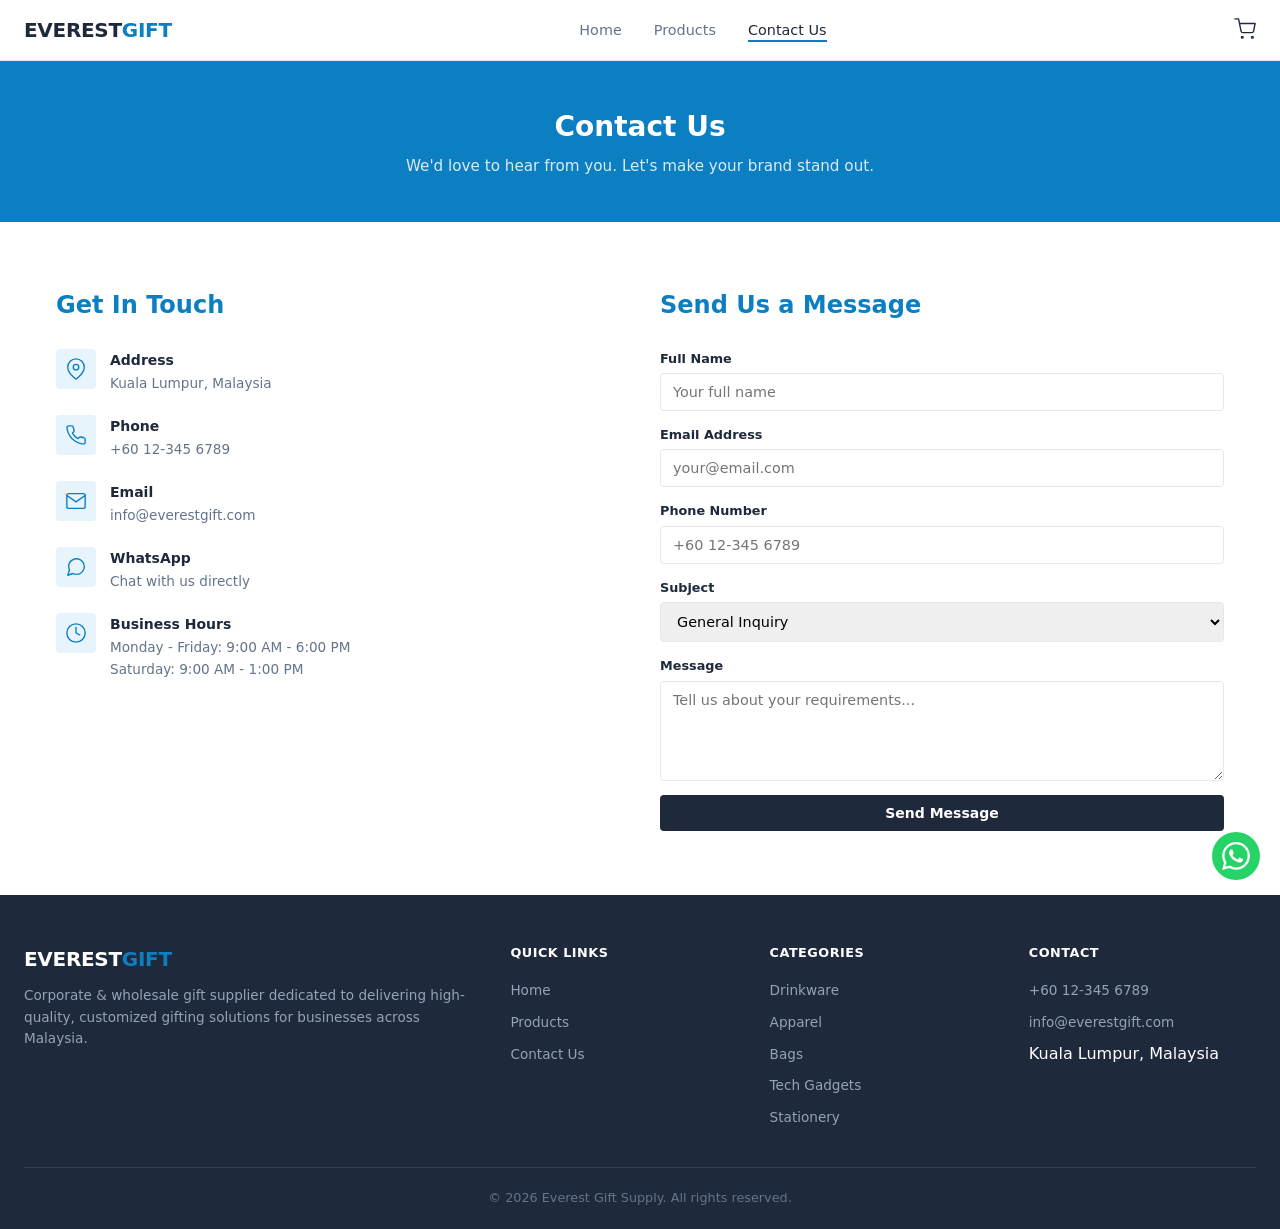
==== contact.html @ d2bbe716 "Initial release: Everest Gift Supply corporate gift website - Homepage with hero slider, about secti" ====
<!DOCTYPE html>
<html lang="en">
<head>
  <meta charset="UTF-8">
  <meta name="viewport" content="width=device-width, initial-scale=1.0">
  <title>Contact Us | Everest Gift Supply</title>
  <meta name="description" content="Get in touch with Everest Gift Supply for corporate gift enquiries, quotations, and custom orders.">
  <link rel="stylesheet" href="css/style.css">
</head>
<body>

  <!-- HEADER -->
  <header class="header">
    <nav class="nav">
      <a href="index.html" class="logo">EVEREST<span>GIFT</span></a>
      <ul class="nav-links" id="navLinks">
        <li><a href="index.html">Home</a></li>
        <li><a href="products.html">Products</a></li>
        <li><a href="contact.html" class="active">Contact Us</a></li>
      </ul>
      <div style="display:flex;align-items:center;gap:16px">
        <button class="cart-icon" aria-label="Quotation List">
          <svg width="22" height="22" viewBox="0 0 24 24" fill="none" stroke="currentColor" stroke-width="1.5" stroke-linecap="round" stroke-linejoin="round"><circle cx="9" cy="21" r="1"/><circle cx="20" cy="21" r="1"/><path d="M1 1h4l2.68 13.39a2 2 0 0 0 2 1.61h9.72a2 2 0 0 0 2-1.61L23 6H6"/></svg>
          <span class="cart-count" style="display:none">0</span>
        </button>
        <button class="hamburger" id="hamburger" aria-label="Menu">
          <span></span><span></span><span></span>
        </button>
      </div>
    </nav>
  </header>

  <!-- PAGE HEADER -->
  <section class="page-header">
    <h1>Contact Us</h1>
    <p>We'd love to hear from you. Let's make your brand stand out.</p>
  </section>

  <!-- CONTACT -->
  <section class="section">
    <div class="container">
      <div class="contact-grid">
        <!-- Contact Info -->
        <div>
          <h2 style="color:var(--primary);margin-bottom:24px">Get In Touch</h2>

          <div class="contact-info-card">
            <div class="icon"><svg width="22" height="22" viewBox="0 0 24 24" fill="none" stroke="var(--primary)" stroke-width="1.5" stroke-linecap="round" stroke-linejoin="round"><path d="M21 10c0 7-9 13-9 13s-9-6-9-13a9 9 0 0 1 18 0z"/><circle cx="12" cy="10" r="3"/></svg></div>
            <div>
              <h4>Address</h4>
              <p>Kuala Lumpur, Malaysia</p>
            </div>
          </div>

          <div class="contact-info-card">
            <div class="icon"><svg width="22" height="22" viewBox="0 0 24 24" fill="none" stroke="var(--primary)" stroke-width="1.5" stroke-linecap="round" stroke-linejoin="round"><path d="M22 16.92v3a2 2 0 0 1-2.18 2 19.79 19.79 0 0 1-8.63-3.07 19.5 19.5 0 0 1-6-6 19.79 19.79 0 0 1-3.07-8.67A2 2 0 0 1 4.11 2h3a2 2 0 0 1 2 1.72 12.84 12.84 0 0 0 .7 2.81 2 2 0 0 1-.45 2.11L8.09 9.91a16 16 0 0 0 6 6l1.27-1.27a2 2 0 0 1 2.11-.45 12.84 12.84 0 0 0 2.81.7A2 2 0 0 1 22 16.92z"/></svg></div>
            <div>
              <h4>Phone</h4>
              <p><a href="tel:+60123456789">+60 12-345 6789</a></p>
            </div>
          </div>

          <div class="contact-info-card">
            <div class="icon"><svg width="22" height="22" viewBox="0 0 24 24" fill="none" stroke="var(--primary)" stroke-width="1.5" stroke-linecap="round" stroke-linejoin="round"><path d="M4 4h16c1.1 0 2 .9 2 2v12c0 1.1-.9 2-2 2H4c-1.1 0-2-.9-2-2V6c0-1.1.9-2 2-2z"/><polyline points="22,6 12,13 2,6"/></svg></div>
            <div>
              <h4>Email</h4>
              <p><a href="mailto:info@everestgift.com">info@everestgift.com</a></p>
            </div>
          </div>

          <div class="contact-info-card">
            <div class="icon"><svg width="22" height="22" viewBox="0 0 24 24" fill="none" stroke="var(--primary)" stroke-width="1.5" stroke-linecap="round" stroke-linejoin="round"><path d="M21 11.5a8.38 8.38 0 0 1-.9 3.8 8.5 8.5 0 0 1-7.6 4.7 8.38 8.38 0 0 1-3.8-.9L3 21l1.9-5.7a8.38 8.38 0 0 1-.9-3.8 8.5 8.5 0 0 1 4.7-7.6 8.38 8.38 0 0 1 3.8-.9h.5a8.48 8.48 0 0 1 8 8v.5z"/></svg></div>
            <div>
              <h4>WhatsApp</h4>
              <p><a href="https://wa.me/60123456789" target="_blank">Chat with us directly</a></p>
            </div>
          </div>

          <div class="contact-info-card">
            <div class="icon"><svg width="22" height="22" viewBox="0 0 24 24" fill="none" stroke="var(--primary)" stroke-width="1.5" stroke-linecap="round" stroke-linejoin="round"><circle cx="12" cy="12" r="10"/><polyline points="12 6 12 12 16 14"/></svg></div>
            <div>
              <h4>Business Hours</h4>
              <p>Monday - Friday: 9:00 AM - 6:00 PM<br>Saturday: 9:00 AM - 1:00 PM</p>
            </div>
          </div>
        </div>

        <!-- Contact Form -->
        <div>
          <h2 style="color:var(--primary);margin-bottom:24px">Send Us a Message</h2>
          <form class="contact-form" id="contactForm" onsubmit="handleContactForm(event)">
            <div class="form-group">
              <label for="name">Full Name</label>
              <input type="text" id="name" placeholder="Your full name" required>
            </div>
            <div class="form-group">
              <label for="email">Email Address</label>
              <input type="email" id="email" placeholder="your@email.com" required>
            </div>
            <div class="form-group">
              <label for="phone">Phone Number</label>
              <input type="tel" id="phone" placeholder="+60 12-345 6789">
            </div>
            <div class="form-group">
              <label for="subject">Subject</label>
              <select id="subject">
                <option value="General Inquiry">General Inquiry</option>
                <option value="Request Quotation">Request Quotation</option>
                <option value="Custom Order">Custom Order</option>
                <option value="Bulk Order">Bulk Order</option>
                <option value="Others">Others</option>
              </select>
            </div>
            <div class="form-group">
              <label for="message">Message</label>
              <textarea id="message" placeholder="Tell us about your requirements..." required></textarea>
            </div>
            <button type="submit" class="btn btn-primary">Send Message</button>
          </form>
        </div>
      </div>
    </div>
  </section>

  <!-- FOOTER -->
  <footer class="footer">
    <div class="footer-grid">
      <div class="footer-brand">
        <div class="logo">EVEREST<span>GIFT</span></div>
        <p>Corporate & wholesale gift supplier dedicated to delivering high-quality, customized gifting solutions for businesses across Malaysia.</p>
      </div>
      <div>
        <h4>Quick Links</h4>
        <ul>
          <li><a href="index.html">Home</a></li>
          <li><a href="products.html">Products</a></li>
          <li><a href="contact.html">Contact Us</a></li>
        </ul>
      </div>
      <div>
        <h4>Categories</h4>
        <ul>
          <li><a href="products.html">Drinkware</a></li>
          <li><a href="products.html">Apparel</a></li>
          <li><a href="products.html">Bags</a></li>
          <li><a href="products.html">Tech Gadgets</a></li>
          <li><a href="products.html">Stationery</a></li>
        </ul>
      </div>
      <div>
        <h4>Contact</h4>
        <ul>
          <li><a href="tel:+60123456789">+60 12-345 6789</a></li>
          <li><a href="mailto:info@everestgift.com">info@everestgift.com</a></li>
          <li>Kuala Lumpur, Malaysia</li>
        </ul>
      </div>
    </div>
    <div class="footer-bottom">
      &copy; 2026 Everest Gift Supply. All rights reserved.
    </div>
  </footer>

  <!-- CART SIDEBAR -->
  <div class="cart-overlay" id="cartOverlay"></div>
  <div class="cart-sidebar" id="cartSidebar">
    <div class="cart-header">
      <h2><svg width="18" height="18" viewBox="0 0 24 24" fill="none" stroke="currentColor" stroke-width="1.5" stroke-linecap="round" stroke-linejoin="round" style="vertical-align:middle;margin-right:6px"><path d="M14 2H6a2 2 0 0 0-2 2v16a2 2 0 0 0 2 2h12a2 2 0 0 0 2-2V8z"/><polyline points="14 2 14 8 20 8"/><line x1="16" y1="13" x2="8" y2="13"/><line x1="16" y1="17" x2="8" y2="17"/><polyline points="10 9 9 9 8 9"/></svg>Quotation List</h2>
      <button class="cart-close" id="cartClose">&times;</button>
    </div>
    <div class="cart-items" id="cartItems"></div>
    <div class="cart-footer" id="cartFooter" style="display:none">
      <div class="cart-total">
        <span>Total Items:</span>
        <span id="cartTotal">0</span>
      </div>
      <button class="btn btn-whatsapp" onclick="sendWhatsApp()"><svg width="16" height="16" viewBox="0 0 24 24" fill="white" style="vertical-align:middle;margin-right:6px"><path d="M17.472 14.382c-.297-.149-1.758-.867-2.03-.967-.273-.099-.471-.148-.67.15-.197.297-.767.966-.94 1.164-.173.199-.347.223-.644.075-.297-.15-1.255-.463-2.39-1.475-.883-.788-1.48-1.761-1.653-2.059-.173-.297-.018-.458.13-.606.134-.133.298-.347.446-.52.149-.174.198-.298.298-.497.099-.198.05-.371-.025-.52-.075-.149-.669-1.612-.916-2.207-.242-.579-.487-.5-.669-.51-.173-.008-.371-.01-.57-.01-.198 0-.52.074-.792.372-.272.297-1.04 1.016-1.04 2.479 0 1.462 1.065 2.875 1.213 3.074.149.198 2.096 3.2 5.077 4.487.709.306 1.262.489 1.694.625.712.227 1.36.195 1.871.118.571-.085 1.758-.719 2.006-1.413.248-.694.248-1.289.173-1.413-.074-.124-.272-.198-.57-.347m-5.421 7.403h-.004a9.87 9.87 0 0 1-5.031-1.378l-.361-.214-3.741.982.998-3.648-.235-.374a9.86 9.86 0 0 1-1.51-5.26c.001-5.45 4.436-9.884 9.888-9.884 2.64 0 5.122 1.03 6.988 2.898a9.825 9.825 0 0 1 2.893 6.994c-.003 5.45-4.437 9.884-9.885 9.884m8.413-18.297A11.815 11.815 0 0 0 12.05 0C5.495 0 .16 5.335.157 11.892c0 2.096.547 4.142 1.588 5.945L.057 24l6.305-1.654a11.882 11.882 0 0 0 5.683 1.448h.005c6.554 0 11.89-5.335 11.893-11.893a11.821 11.821 0 0 0-3.48-8.413z"/></svg>Request via WhatsApp</button>
      <button class="btn btn-download" onclick="downloadQuotation()"><svg width="16" height="16" viewBox="0 0 24 24" fill="none" stroke="white" stroke-width="1.5" stroke-linecap="round" stroke-linejoin="round" style="vertical-align:middle;margin-right:6px"><path d="M21 15v4a2 2 0 0 1-2 2H5a2 2 0 0 1-2-2v-4"/><polyline points="7 10 12 15 17 10"/><line x1="12" y1="15" x2="12" y2="3"/></svg>Download Quotation</button>
    </div>
  </div>

  <!-- WHATSAPP FLOAT -->
  <a href="https://wa.me/60123456789?text=Hi%20Everest%20Gift%20Supply!%20I%20would%20like%20to%20inquire%20about%20your%20corporate%20gifts." class="whatsapp-float" target="_blank" aria-label="Chat on WhatsApp"><svg width="28" height="28" viewBox="0 0 24 24" fill="white"><path d="M17.472 14.382c-.297-.149-1.758-.867-2.03-.967-.273-.099-.471-.148-.67.15-.197.297-.767.966-.94 1.164-.173.199-.347.223-.644.075-.297-.15-1.255-.463-2.39-1.475-.883-.788-1.48-1.761-1.653-2.059-.173-.297-.018-.458.13-.606.134-.133.298-.347.446-.52.149-.174.198-.298.298-.497.099-.198.05-.371-.025-.52-.075-.149-.669-1.612-.916-2.207-.242-.579-.487-.5-.669-.51-.173-.008-.371-.01-.57-.01-.198 0-.52.074-.792.372-.272.297-1.04 1.016-1.04 2.479 0 1.462 1.065 2.875 1.213 3.074.149.198 2.096 3.2 5.077 4.487.709.306 1.262.489 1.694.625.712.227 1.36.195 1.871.118.571-.085 1.758-.719 2.006-1.413.248-.694.248-1.289.173-1.413-.074-.124-.272-.198-.57-.347m-5.421 7.403h-.004a9.87 9.87 0 0 1-5.031-1.378l-.361-.214-3.741.982.998-3.648-.235-.374a9.86 9.86 0 0 1-1.51-5.26c.001-5.45 4.436-9.884 9.888-9.884 2.64 0 5.122 1.03 6.988 2.898a9.825 9.825 0 0 1 2.893 6.994c-.003 5.45-4.437 9.884-9.885 9.884m8.413-18.297A11.815 11.815 0 0 0 12.05 0C5.495 0 .16 5.335.157 11.892c0 2.096.547 4.142 1.588 5.945L.057 24l6.305-1.654a11.882 11.882 0 0 0 5.683 1.448h.005c6.554 0 11.89-5.335 11.893-11.893a11.821 11.821 0 0 0-3.48-8.413z"/></svg></a>

  <script src="js/products.js"></script>
  <script src="js/app.js"></script>
  <script>
    function handleContactForm(e) {
      e.preventDefault();
      const name = document.getElementById('name').value;
      const email = document.getElementById('email').value;
      const phone = document.getElementById('phone').value;
      const subject = document.getElementById('subject').value;
      const message = document.getElementById('message').value;

      // Send via WhatsApp as fallback (no backend)
      const waPhone = '60123456789';
      let waMessage = 'Hi Everest Gift Supply!%0A%0A';
      waMessage += 'Name: ' + name + '%0A';
      waMessage += 'Email: ' + email + '%0A';
      if (phone) waMessage += 'Phone: ' + phone + '%0A';
      waMessage += 'Subject: ' + subject + '%0A%0A';
      waMessage += 'Message: ' + message;

      window.open('https://wa.me/' + waPhone + '?text=' + waMessage, '_blank');
      showToast('Redirecting to WhatsApp...');
      e.target.reset();
    }
  </script>

</body>
</html>
---- css/style.css ----
/* ===== RESET & BASE ===== */
*, *::before, *::after { box-sizing: border-box; margin: 0; padding: 0; }

:root {
  --primary: #0c7ec2;
  --primary-light: #e8f4fc;
  --primary-dark: #0a6299;
  --dark: #1e293b;
  --gray: #64748b;
  --gray-light: #94a3b8;
  --border: #e2e8f0;
  --bg: #ffffff;
  --white: #ffffff;
  --shadow: 0 1px 3px rgba(0,0,0,0.06);
  --radius: 4px;
}

html { scroll-behavior: smooth; }

body {
  font-family: 'Segoe UI', system-ui, -apple-system, sans-serif;
  color: var(--dark);
  line-height: 1.6;
  background: var(--white);
}

a { text-decoration: none; color: inherit; }
ul { list-style: none; }
img { max-width: 100%; display: block; }
button { cursor: pointer; font-family: inherit; }

.container { max-width: 1400px; margin: 0 auto; padding: 0 32px; }

/* ===== HEADER / NAV ===== */
.header {
  background: var(--white);
  border-bottom: 1px solid var(--border);
  position: sticky;
  top: 0;
  z-index: 1000;
}

.nav {
  display: flex;
  align-items: center;
  justify-content: space-between;
  padding: 14px 24px;
  max-width: 1400px;
  margin: 0 auto;
}

.logo {
  font-size: 1.25rem;
  font-weight: 700;
  color: var(--dark);
  letter-spacing: -0.3px;
}

.logo span { color: var(--primary); }

.nav-links {
  display: flex;
  align-items: center;
  gap: 32px;
}

.nav-links a {
  font-size: 0.9rem;
  font-weight: 500;
  color: var(--gray);
}

.nav-links a:hover,
.nav-links a.active { color: var(--dark); }

.nav-links a.active::after {
  content: '';
  position: absolute;
  bottom: -4px;
  left: 0;
  right: 0;
  height: 2px;
  background: var(--primary);
}

.nav-links a { position: relative; }

.cart-icon {
  position: relative;
  color: var(--dark);
  cursor: pointer;
  background: none;
  border: none;
}

.cart-count {
  position: absolute;
  top: -6px;
  right: -8px;
  background: #dc2626;
  color: var(--white);
  font-size: 0.6rem;
  font-weight: 700;
  min-width: 16px;
  height: 16px;
  border-radius: 8px;
  display: flex;
  align-items: center;
  justify-content: center;
  padding: 0 4px;
  border: 2px solid var(--white);
}

.hamburger {
  display: none;
  flex-direction: column;
  gap: 5px;
  background: none;
  border: none;
  cursor: pointer;
  padding: 4px;
}

.hamburger span {
  display: block;
  width: 22px;
  height: 2px;
  background: var(--dark);
}

/* ===== HERO SLIDER ===== */
.hero-slider {
  position: relative;
  width: 100%;
  height: 480px;
  overflow: hidden;
}

.slides { position: relative; width: 100%; height: 100%; }

.slide {
  position: absolute;
  inset: 0;
  display: flex;
  align-items: center;
  justify-content: center;
  color: var(--white);
  text-align: center;
  opacity: 0;
  transition: opacity 0.5s ease;
  background-size: cover;
  background-position: center;
}

.slide.active { opacity: 1; z-index: 1; }

.slide-content {
  max-width: 640px;
  padding: 0 24px;
}

.slide-content h1 {
  font-size: 2.5rem;
  font-weight: 700;
  margin-bottom: 14px;
  line-height: 1.25;
}

.slide-content p {
  font-size: 1.05rem;
  opacity: 0.85;
  line-height: 1.6;
}

.slide-arrow {
  position: absolute;
  top: 50%;
  transform: translateY(-50%);
  z-index: 2;
  background: rgba(0,0,0,0.2);
  border: none;
  width: 40px;
  height: 40px;
  display: flex;
  align-items: center;
  justify-content: center;
  cursor: pointer;
  border-radius: var(--radius);
}

.slide-arrow:hover { background: rgba(0,0,0,0.35); }
.slide-prev { left: 16px; }
.slide-next { right: 16px; }

.slide-dots {
  position: absolute;
  bottom: 20px;
  left: 50%;
  transform: translateX(-50%);
  display: flex;
  gap: 8px;
  z-index: 2;
}

.dot {
  width: 8px;
  height: 8px;
  border-radius: 50%;
  border: none;
  background: rgba(255,255,255,0.4);
  cursor: pointer;
  padding: 0;
}

.dot.active { background: var(--white); }

.btn {
  display: inline-block;
  padding: 10px 24px;
  border-radius: var(--radius);
  font-weight: 600;
  font-size: 0.875rem;
  border: none;
}

.btn-primary {
  background: var(--dark);
  color: var(--white);
}

.btn-primary:hover { background: #0f172a; }

.btn-outline {
  background: transparent;
  color: var(--white);
  border: 1px solid rgba(255,255,255,0.4);
}

.btn-outline:hover { background: rgba(255,255,255,0.1); }

.btn-outline-dark {
  background: transparent;
  color: var(--dark);
  border: 1px solid var(--border);
}

.btn-outline-dark:hover { background: var(--bg); }

.hero-btns { display: flex; gap: 10px; justify-content: center; flex-wrap: wrap; }

/* ===== SECTION ===== */
.section {
  padding: 64px 24px;
}

.section-title {
  text-align: center;
  margin-bottom: 40px;
}

.section-title h2 {
  font-size: 1.5rem;
  font-weight: 700;
  color: var(--dark);
  margin-bottom: 6px;
}

.section-title p {
  color: var(--gray);
  font-size: 0.95rem;
}

/* ===== ABOUT ===== */
.about-grid {
  display: grid;
  grid-template-columns: repeat(3, 1fr);
  gap: 24px;
  max-width: 1400px;
  margin: 0 auto;
}

.about-card {
  text-align: center;
  padding: 32px 20px;
  border: 1px solid var(--border);
  border-radius: var(--radius);
  background: var(--white);
}

.about-card .icon {
  margin-bottom: 16px;
}

.about-card h3 {
  font-size: 1rem;
  margin-bottom: 8px;
  color: var(--dark);
}

.about-card p { color: var(--gray); font-size: 0.9rem; }

/* ===== PRODUCT GRID ===== */
.product-grid {
  display: grid;
  grid-template-columns: repeat(5, 1fr);
  gap: 16px;
  max-width: 1400px;
  margin: 0 auto;
}

.product-card {
  background: var(--white);
  border: 1px solid var(--border);
  border-radius: var(--radius);
  overflow: hidden;
}

.product-card:hover { border-color: var(--gray-light); }

.product-card-img {
  width: 100%;
  height: 160px;
  background: #ffffff;
  display: flex;
  align-items: center;
  justify-content: center;
  color: var(--gray-light);
  overflow: hidden;
  border-bottom: 1px solid var(--border);
  position: relative;
}

.product-card-img::after {
  content: 'EVERESTGIFT';
  position: absolute;
  top: 50%;
  left: 50%;
  transform: translate(-50%, -50%);
  font-size: 0.7rem;
  font-weight: 700;
  letter-spacing: 1px;
  color: rgba(0,0,0,0.35);
  pointer-events: none;
  z-index: 1;
}

.product-card-img img {
  max-width: 90%;
  max-height: 90%;
  object-fit: contain;
}

.product-card-body {
  padding: 12px;
}

.product-card-category {
  font-size: 0.7rem;
  text-transform: uppercase;
  letter-spacing: 0.8px;
  color: var(--primary);
  font-weight: 600;
  margin-bottom: 4px;
}

.product-card-body h3 {
  font-size: 0.85rem;
  margin-bottom: 4px;
  color: var(--dark);
}

.product-card-body p {
  font-size: 0.775rem;
  color: var(--gray);
  margin-bottom: 10px;
  display: -webkit-box;
  -webkit-line-clamp: 2;
  -webkit-box-orient: vertical;
  overflow: hidden;
  line-height: 1.5;
}

.product-card-footer {
  display: flex;
  align-items: center;
  justify-content: space-between;
}

.product-price {
  font-weight: 600;
  color: var(--dark);
  font-size: 0.8rem;
}

.btn-sm {
  padding: 5px 10px;
  font-size: 0.725rem;
  border-radius: var(--radius);
}

/* ===== PRODUCTS LAYOUT ===== */
.products-layout {
  display: grid;
  grid-template-columns: 180px 1fr;
  gap: 32px;
  max-width: 1400px;
  margin: 0 auto;
}

.category-sidebar {
  position: sticky;
  top: 80px;
  align-self: start;
  border: 1px solid var(--border);
  border-radius: var(--radius);
  padding: 12px;
  max-height: calc(100vh - 100px);
  overflow-y: auto;
}

.category-sidebar h3 {
  font-size: 0.8rem;
  text-transform: uppercase;
  letter-spacing: 0.5px;
  color: var(--gray);
  margin-bottom: 10px;
  padding-bottom: 8px;
  border-bottom: 1px solid var(--border);
}

.category-sidebar ul li { margin-bottom: 1px; }

.sidebar-filter {
  display: block;
  width: 100%;
  text-align: left;
  padding: 6px 10px;
  border: none;
  background: none;
  color: var(--gray);
  font-size: 0.825rem;
  font-family: inherit;
  cursor: pointer;
  border-radius: var(--radius);
  line-height: 1.4;
}

.sidebar-filter:hover {
  background: var(--bg);
  color: var(--dark);
}

.sidebar-filter.active {
  background: var(--primary-light);
  color: var(--primary);
  font-weight: 600;
}

.products-main { min-width: 0; }

.products-topbar {
  display: flex;
  align-items: center;
  justify-content: space-between;
  margin-bottom: 16px;
  font-size: 0.825rem;
  color: var(--gray);
  gap: 12px;
  flex-wrap: wrap;
}

.search-box {
  display: flex;
  align-items: center;
  gap: 8px;
  border: 1px solid var(--border);
  border-radius: var(--radius);
  padding: 7px 12px;
  background: var(--white);
  flex: 1;
  max-width: 280px;
}

.search-box input {
  border: none;
  outline: none;
  font-size: 0.85rem;
  font-family: inherit;
  width: 100%;
  background: transparent;
}

/* ===== PAGINATION ===== */
.pagination {
  display: flex;
  align-items: center;
  justify-content: center;
  gap: 4px;
  margin-top: 32px;
  flex-wrap: wrap;
}

.page-btn {
  padding: 6px 12px;
  border: 1px solid var(--border);
  background: var(--white);
  color: var(--gray);
  font-size: 0.825rem;
  font-family: inherit;
  border-radius: var(--radius);
  cursor: pointer;
}

.page-btn:hover { border-color: var(--gray-light); color: var(--dark); }

.page-btn.active {
  background: var(--primary);
  color: var(--white);
  border-color: var(--primary);
}

.page-btn.disabled {
  opacity: 0.4;
  cursor: default;
  pointer-events: none;
}

.page-dots {
  padding: 6px 4px;
  color: var(--gray-light);
  font-size: 0.825rem;
}

/* ===== PRODUCT DETAIL ===== */
.product-detail {
  display: grid;
  grid-template-columns: 1fr 1fr;
  gap: 40px;
  max-width: 1400px;
  margin: 0 auto;
  padding: 32px 24px;
}

.product-detail-img {
  width: 100%;
  height: 420px;
  background: #ffffff;
  border: 1px solid var(--border);
  border-radius: var(--radius);
  display: flex;
  align-items: center;
  justify-content: center;
  color: var(--gray-light);
  overflow: hidden;
  position: relative;
}

.product-detail-img::after {
  content: 'EVERESTGIFT';
  position: absolute;
  top: 50%;
  left: 50%;
  transform: translate(-50%, -50%);
  font-size: 1.1rem;
  font-weight: 700;
  letter-spacing: 1.5px;
  color: rgba(0,0,0,0.3);
  pointer-events: none;
  z-index: 1;
}

.product-detail-img img {
  max-width: 90%;
  max-height: 90%;
  object-fit: contain;
}

/* ===== IMAGE GALLERY ===== */
.product-gallery {
  display: flex;
  flex-direction: column;
  gap: 10px;
}

.product-thumbs {
  display: flex;
  gap: 8px;
  flex-wrap: wrap;
}

.thumb {
  width: 56px;
  height: 56px;
  border: 1px solid var(--border);
  border-radius: var(--radius);
  background: var(--white);
  cursor: pointer;
  padding: 3px;
  overflow: hidden;
}

.thumb img {
  width: 100%;
  height: 100%;
  object-fit: contain;
}

.thumb:hover { border-color: var(--gray-light); }

.thumb.active { border-color: var(--primary); border-width: 2px; padding: 2px; }

.product-detail-info h1 {
  font-size: 1.5rem;
  color: var(--dark);
  margin-bottom: 8px;
}

.product-detail-info .category-badge {
  display: inline-block;
  background: var(--primary-light);
  color: var(--primary);
  font-size: 0.725rem;
  font-weight: 600;
  text-transform: uppercase;
  letter-spacing: 0.8px;
  padding: 3px 10px;
  border-radius: var(--radius);
  margin-bottom: 12px;
}

.product-detail-info .price {
  font-size: 1.25rem;
  font-weight: 700;
  color: var(--dark);
  margin-bottom: 16px;
}

.product-detail-info .price small {
  font-size: 0.8rem;
  color: var(--gray);
  font-weight: 400;
}

.product-detail-info .description {
  color: var(--gray);
  margin-bottom: 20px;
  line-height: 1.7;
  font-size: 0.9rem;
}

.product-detail-info .specs {
  margin-bottom: 20px;
}

.product-detail-info .specs h3 {
  font-size: 0.9rem;
  margin-bottom: 10px;
  color: var(--dark);
}

.product-detail-info .specs ul li {
  padding: 7px 0;
  border-bottom: 1px solid var(--border);
  font-size: 0.85rem;
  color: var(--gray);
  display: flex;
  justify-content: space-between;
}

.product-detail-info .specs ul li strong { color: var(--dark); }

.quantity-selector {
  display: flex;
  align-items: center;
  gap: 10px;
  margin-bottom: 20px;
}

.quantity-selector label {
  font-weight: 600;
  font-size: 0.875rem;
}

.quantity-selector input {
  width: 72px;
  padding: 8px;
  border: 1px solid var(--border);
  border-radius: var(--radius);
  font-size: 0.9rem;
  text-align: center;
  font-weight: 600;
}

.quantity-selector input:focus {
  outline: none;
  border-color: var(--primary);
}

.detail-actions {
  display: flex;
  gap: 10px;
  flex-wrap: wrap;
}

.breadcrumb {
  max-width: 1400px;
  margin: 0 auto;
  padding: 16px 24px;
  font-size: 0.8rem;
  color: var(--gray);
  border-bottom: 1px solid var(--border);
}

.breadcrumb a { color: var(--primary); }
.breadcrumb a:hover { text-decoration: underline; }

/* ===== CART SIDEBAR ===== */
.cart-overlay {
  position: fixed;
  inset: 0;
  background: rgba(0,0,0,0.3);
  z-index: 2000;
  opacity: 0;
  visibility: hidden;
  transition: all 0.2s ease;
}

.cart-overlay.open { opacity: 1; visibility: visible; }

.cart-sidebar {
  position: fixed;
  top: 0;
  right: -400px;
  width: 380px;
  max-width: 90vw;
  height: 100vh;
  background: var(--white);
  z-index: 2001;
  border-left: 1px solid var(--border);
  transition: right 0.2s ease;
  display: flex;
  flex-direction: column;
}

.cart-sidebar.open { right: 0; }

.cart-header {
  display: flex;
  align-items: center;
  justify-content: space-between;
  padding: 16px 20px;
  border-bottom: 1px solid var(--border);
}

.cart-header h2 { font-size: 1rem; color: var(--dark); font-weight: 600; }

.cart-close {
  background: none;
  border: none;
  font-size: 1.3rem;
  color: var(--gray);
  cursor: pointer;
}

.cart-items {
  flex: 1;
  overflow-y: auto;
  padding: 12px 20px;
}

.cart-empty {
  text-align: center;
  padding: 48px 16px;
  color: var(--gray);
}

.cart-empty .icon { margin-bottom: 10px; }

.cart-item {
  display: flex;
  gap: 12px;
  padding: 12px 0;
  border-bottom: 1px solid var(--border);
}

.cart-item-img {
  width: 52px;
  height: 52px;
  border-radius: var(--radius);
  background: #ffffff;
  border: 1px solid var(--border);
  display: flex;
  align-items: center;
  justify-content: center;
  flex-shrink: 0;
  overflow: hidden;
}

.cart-item-img img {
  width: 100%;
  height: 100%;
  object-fit: cover;
}

.cart-item-details { flex: 1; }

.cart-item-details h4 { font-size: 0.85rem; margin-bottom: 2px; }

.cart-item-details .cart-item-price {
  font-size: 0.8rem;
  color: var(--gray);
}

.cart-item-qty {
  display: flex;
  align-items: center;
  gap: 6px;
  margin-top: 6px;
}

.cart-item-qty button {
  width: 24px;
  height: 24px;
  border-radius: var(--radius);
  border: 1px solid var(--border);
  background: var(--white);
  font-size: 0.85rem;
  display: flex;
  align-items: center;
  justify-content: center;
}

.cart-item-qty button:hover { background: var(--bg); }

.cart-item-qty span {
  font-weight: 600;
  font-size: 0.85rem;
  min-width: 18px;
  text-align: center;
}

.cart-item-remove {
  background: none;
  border: none;
  color: #dc2626;
  font-size: 0.75rem;
  cursor: pointer;
  align-self: flex-start;
}

.cart-footer {
  padding: 16px 20px;
  border-top: 1px solid var(--border);
}

.cart-total {
  display: flex;
  justify-content: space-between;
  margin-bottom: 12px;
  font-size: 0.95rem;
  font-weight: 600;
}

.cart-footer .btn { width: 100%; text-align: center; margin-bottom: 6px; }

.btn-whatsapp {
  background: #25d366;
  color: var(--white);
}

.btn-whatsapp:hover { background: #1ebe5a; }

.btn-download {
  background: var(--dark);
  color: var(--white);
}

.btn-download:hover { background: #0f172a; }

/* ===== CONTACT ===== */
.contact-grid {
  display: grid;
  grid-template-columns: 1fr 1fr;
  gap: 40px;
  max-width: 1400px;
  margin: 0 auto;
}

.contact-info-card {
  display: flex;
  gap: 14px;
  margin-bottom: 20px;
}

.contact-info-card .icon {
  width: 40px;
  height: 40px;
  background: var(--primary-light);
  border-radius: var(--radius);
  display: flex;
  align-items: center;
  justify-content: center;
  flex-shrink: 0;
}

.contact-info-card h4 { font-size: 0.875rem; margin-bottom: 2px; }
.contact-info-card p { font-size: 0.85rem; color: var(--gray); }

.contact-form { display: flex; flex-direction: column; gap: 14px; }

.form-group { display: flex; flex-direction: column; gap: 4px; }

.form-group label {
  font-size: 0.8rem;
  font-weight: 600;
  color: var(--dark);
}

.form-group input,
.form-group textarea,
.form-group select {
  padding: 10px 12px;
  border: 1px solid var(--border);
  border-radius: var(--radius);
  font-size: 0.9rem;
  font-family: inherit;
}

.form-group input:focus,
.form-group textarea:focus,
.form-group select:focus {
  outline: none;
  border-color: var(--primary);
}

.form-group textarea { resize: vertical; min-height: 100px; }

/* ===== FOOTER ===== */
.footer {
  background: #1e293b;
  color: var(--white);
  padding: 48px 24px 20px;
}

.footer-grid {
  display: grid;
  grid-template-columns: 2fr 1fr 1fr 1fr;
  gap: 32px;
  max-width: 1400px;
  margin: 0 auto 32px;
}

.footer-brand .logo { margin-bottom: 10px; color: var(--white); }
.footer-brand .logo span { color: var(--primary); }
.footer-brand p { color: #94a3b8; font-size: 0.85rem; line-height: 1.6; }

.footer h4 {
  font-size: 0.8rem;
  margin-bottom: 14px;
  color: var(--white);
  text-transform: uppercase;
  letter-spacing: 0.5px;
}

.footer ul li { margin-bottom: 6px; }
.footer ul li a { color: #94a3b8; font-size: 0.85rem; }
.footer ul li a:hover { color: var(--white); }

.footer-bottom {
  max-width: 1400px;
  margin: 0 auto;
  padding-top: 20px;
  border-top: 1px solid #334155;
  text-align: center;
  color: #64748b;
  font-size: 0.8rem;
}

/* ===== WHATSAPP FLOAT ===== */
.whatsapp-float {
  position: fixed;
  bottom: 20px;
  right: 20px;
  width: 48px;
  height: 48px;
  background: #25d366;
  border-radius: 50%;
  display: flex;
  align-items: center;
  justify-content: center;
  color: var(--white);
  z-index: 999;
  text-decoration: none;
}

.whatsapp-float:hover { background: #1ebe5a; }

/* ===== TOAST ===== */
.toast {
  position: fixed;
  bottom: 20px;
  left: 50%;
  transform: translateX(-50%) translateY(80px);
  background: var(--dark);
  color: var(--white);
  padding: 10px 20px;
  border-radius: var(--radius);
  font-size: 0.85rem;
  font-weight: 500;
  z-index: 3000;
  transition: transform 0.3s ease;
}

.toast.show { transform: translateX(-50%) translateY(0); }

/* ===== PAGE HEADER ===== */
.page-header {
  background: var(--primary);
  color: var(--white);
  padding: 44px 24px;
  text-align: center;
}

.page-header h1 { font-size: 1.75rem; font-weight: 700; margin-bottom: 4px; }
.page-header p { opacity: 0.85; font-size: 0.95rem; }

/* ===== RESPONSIVE ===== */
@media (max-width: 768px) {
  .hamburger { display: flex; }

  .nav-links {
    position: fixed;
    top: 0;
    left: -100%;
    width: 260px;
    height: 100vh;
    background: var(--white);
    flex-direction: column;
    padding: 64px 24px 24px;
    gap: 20px;
    border-right: 1px solid var(--border);
    transition: left 0.2s ease;
    z-index: 1500;
  }

  .nav-links.open { left: 0; }

  .hero-slider { height: 340px; }
  .slide-content h1 { font-size: 1.6rem; }

  .about-grid { grid-template-columns: 1fr; }

  .products-layout { grid-template-columns: 1fr; }
  .category-sidebar { position: static; }

  .product-grid { grid-template-columns: repeat(3, 1fr); }

  .product-detail { grid-template-columns: 1fr; gap: 20px; padding: 20px; }
  .product-detail-img { height: 280px; }

  .contact-grid { grid-template-columns: 1fr; }

  .footer-grid { grid-template-columns: 1fr 1fr; }

  .section { padding: 40px 20px; }
}

@media (max-width: 480px) {
  .hero-slider { height: 280px; }
  .slide-content h1 { font-size: 1.25rem; }
  .footer-grid { grid-template-columns: 1fr; }
  .product-grid { grid-template-columns: repeat(2, 1fr); }
}
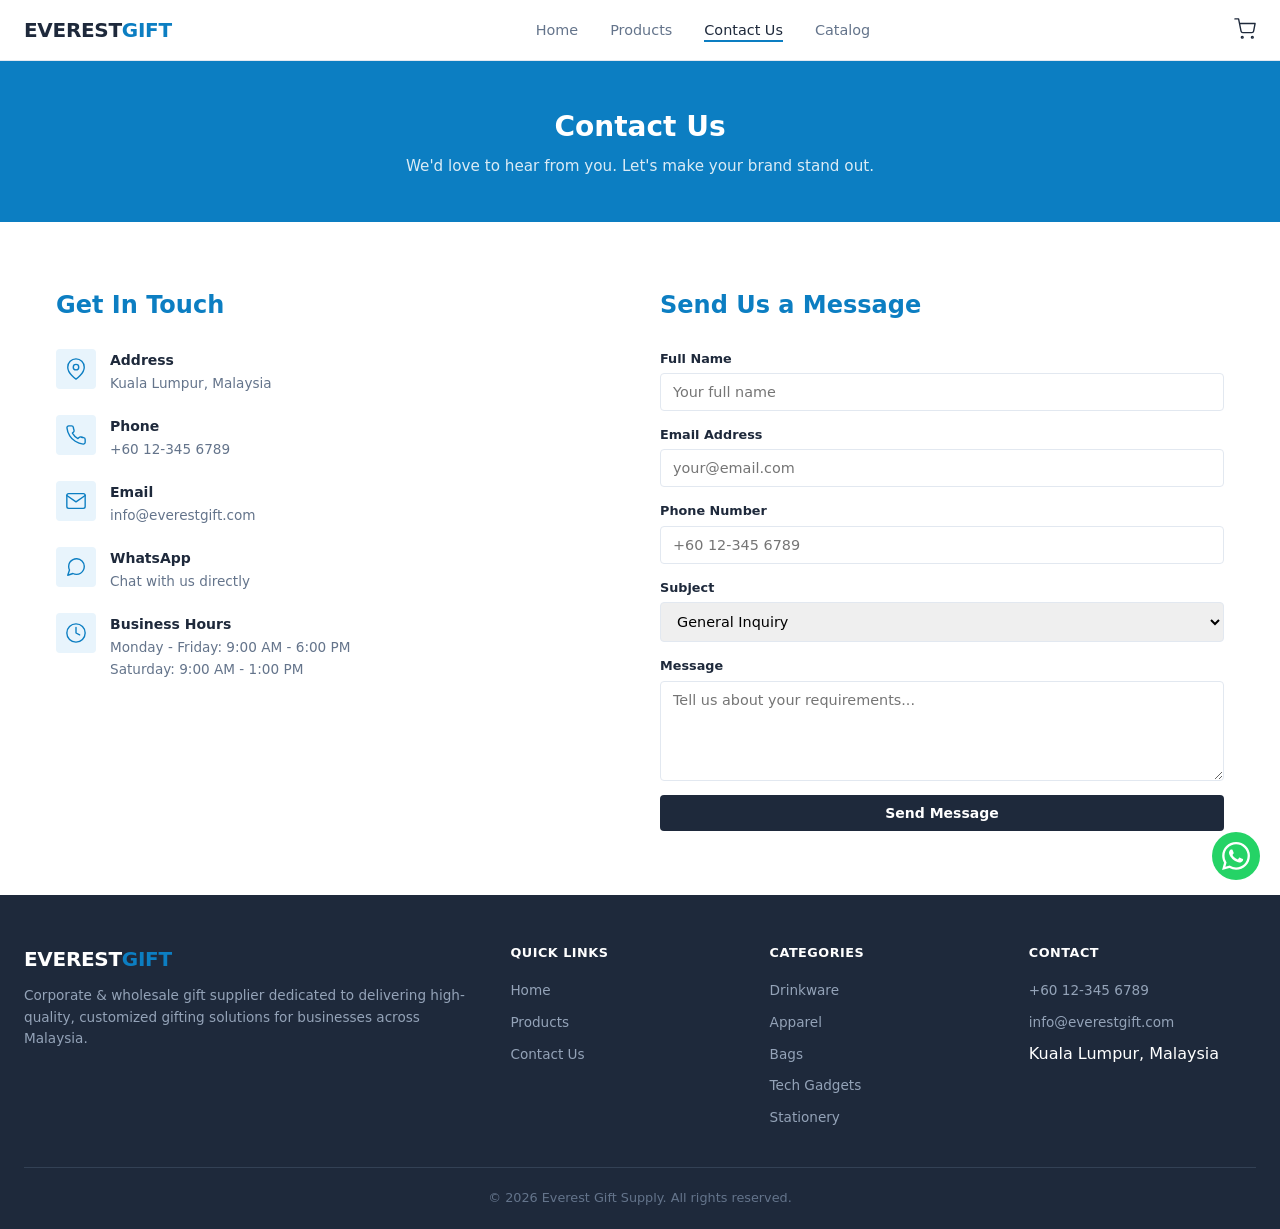
==== commit e5ac5374: "Add product catalog page with download button and nav link - Embedded catalog HTML with floating pri" ====
--- a/contact.html
+++ b/contact.html
@@ -17,6 +17,7 @@
         <li><a href="index.html">Home</a></li>
         <li><a href="products.html">Products</a></li>
         <li><a href="contact.html" class="active">Contact Us</a></li>
+        <li><a href="Everest_Gift_Supply_Catalog_2026.html" target="_blank">Catalog</a></li>
       </ul>
       <div style="display:flex;align-items:center;gap:16px">
         <button class="cart-icon" aria-label="Quotation List">
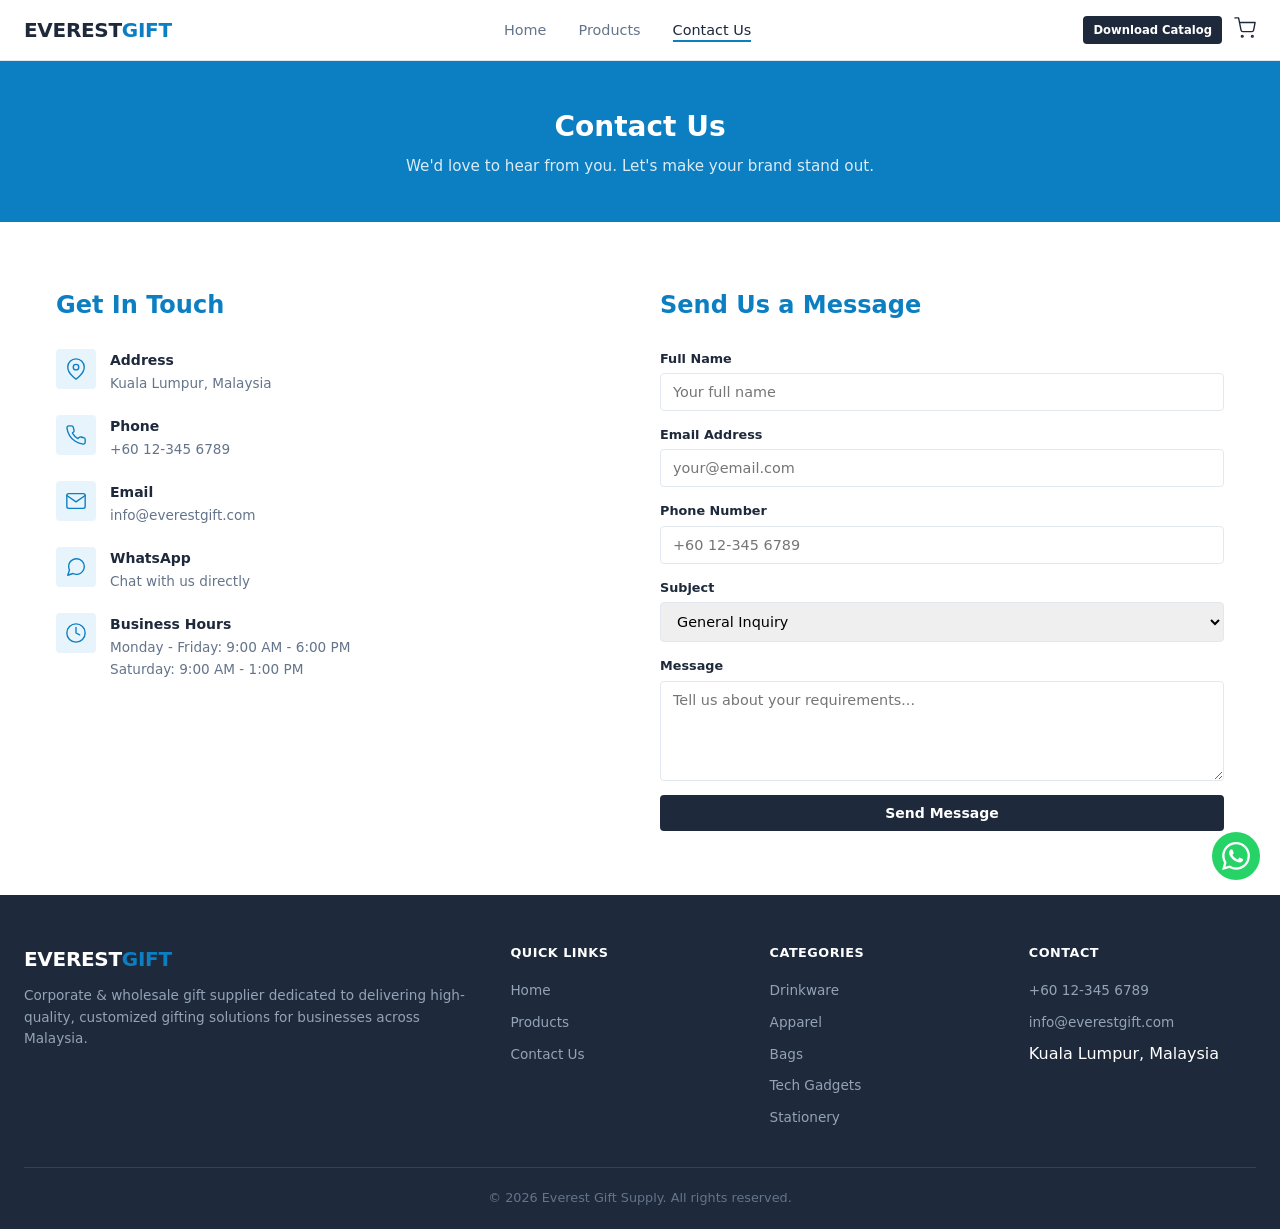
==== commit ecffd315: "Move catalog to nav button and remove icon, text only Co-Authored-By: Claude Opus 4.6 (1M context) <" ====
--- a/contact.html
+++ b/contact.html
@@ -17,9 +17,9 @@
         <li><a href="index.html">Home</a></li>
         <li><a href="products.html">Products</a></li>
         <li><a href="contact.html" class="active">Contact Us</a></li>
-        <li><a href="Everest_Gift_Supply_Catalog_2026.html" target="_blank">Catalog</a></li>
       </ul>
-      <div style="display:flex;align-items:center;gap:16px">
+      <div style="display:flex;align-items:center;gap:12px">
+        <a href="Everest_Gift_Supply_Catalog_2026.html" target="_blank" class="btn btn-primary btn-sm">Download Catalog</a>
         <button class="cart-icon" aria-label="Quotation List">
           <svg width="22" height="22" viewBox="0 0 24 24" fill="none" stroke="currentColor" stroke-width="1.5" stroke-linecap="round" stroke-linejoin="round"><circle cx="9" cy="21" r="1"/><circle cx="20" cy="21" r="1"/><path d="M1 1h4l2.68 13.39a2 2 0 0 0 2 1.61h9.72a2 2 0 0 0 2-1.61L23 6H6"/></svg>
           <span class="cart-count" style="display:none">0</span>
